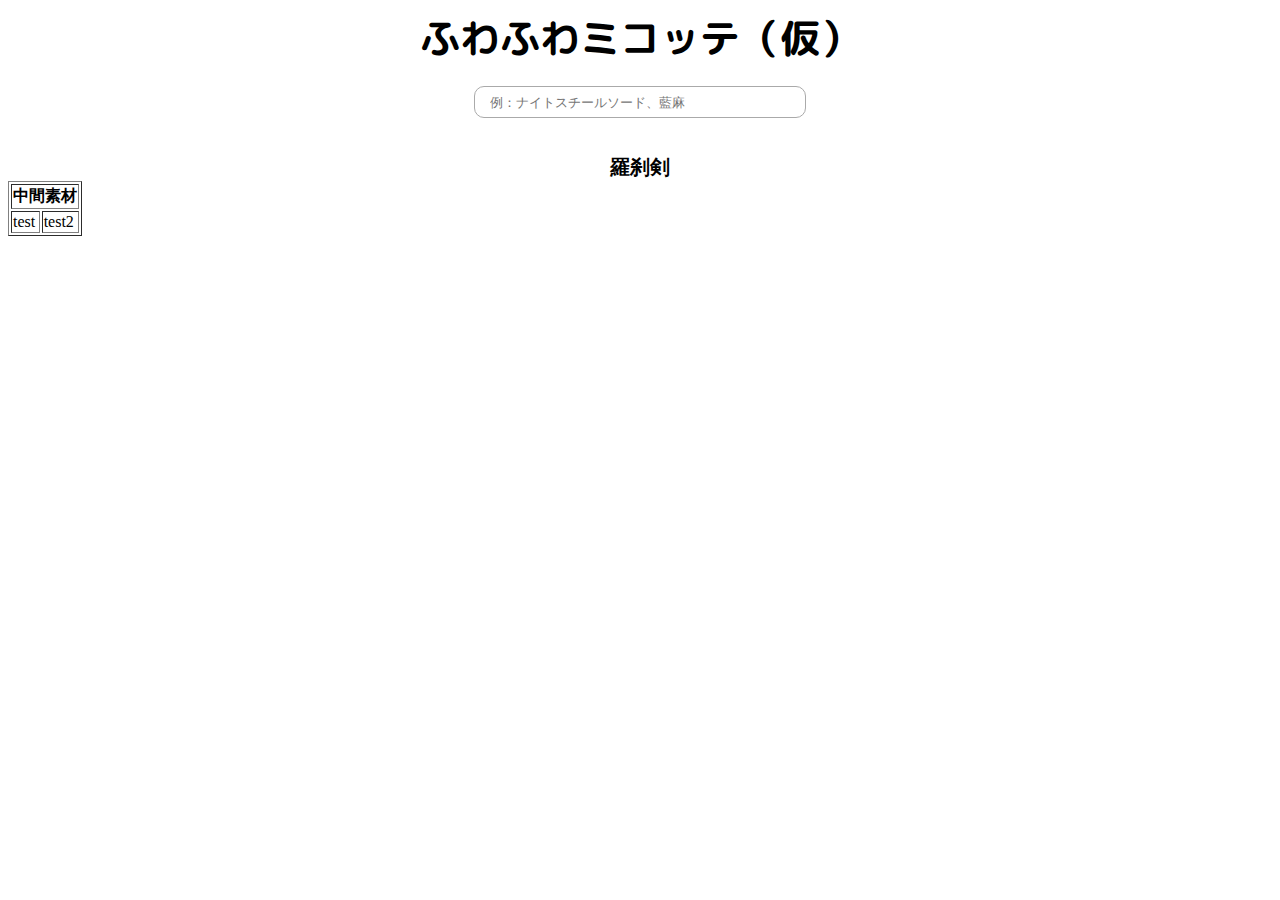
==== front/src/calculator.html @ 7d86efe2 "・ファイル名修正 ・検索結果ページ作成 ・個数計算部分　作成途中" ====
<!doctype html>
<html lang="ja">
    <head>
        <meta charset="utf-8">
        <link rel="stylesheet" href="css/calculator.css">
        <link rel="stylesheet" href="css/common.css">
        <link href="https://fonts.googleapis.com/css?family=M+PLUS+Rounded+1c" rel="stylesheet">
        <script src="js/calculator.js"></script>
        <script src="js/common.js"></script>
        <script src="js/data.js"></script>
        <title id="tabTitle">Skelton</title>
    </head>
    <body>
        <div class="titlename" id="pageTitle">Test</div>
		<br>
		<div class="search">
			<input type="text" id="search_input">
		</div>
		<br>
        <br>
        <div class="bold" id="item_name">羅刹剣</div>
        <table border="1">
            <tr>
                <th colspan="2">中間素材</th>
            </tr>
            <tr>
                <td>test</td>
                <td>test2</td>
            </tr>
        </table>
    </body>
</html>
---- front/src/css/calculator.css ----
.titlename {
  font-size: 40px;
  font-weight: bold;
  color: #000;
  font-family: 'M PLUS Rounded 1c', sans-serif;
  text-align: center; }

.search {
  text-align: center; }
  .search input {
    border: 1px solid #aaaaaa;
    border-radius: 10px;
    width: 300px;
    height: 30px;
    padding: 0px 15px 0px 15px; }

#item_name {
  text-align: center; }
---- front/src/css/common.css ----
.bold {
  font-weight: bold;
  font-size: 20px; }
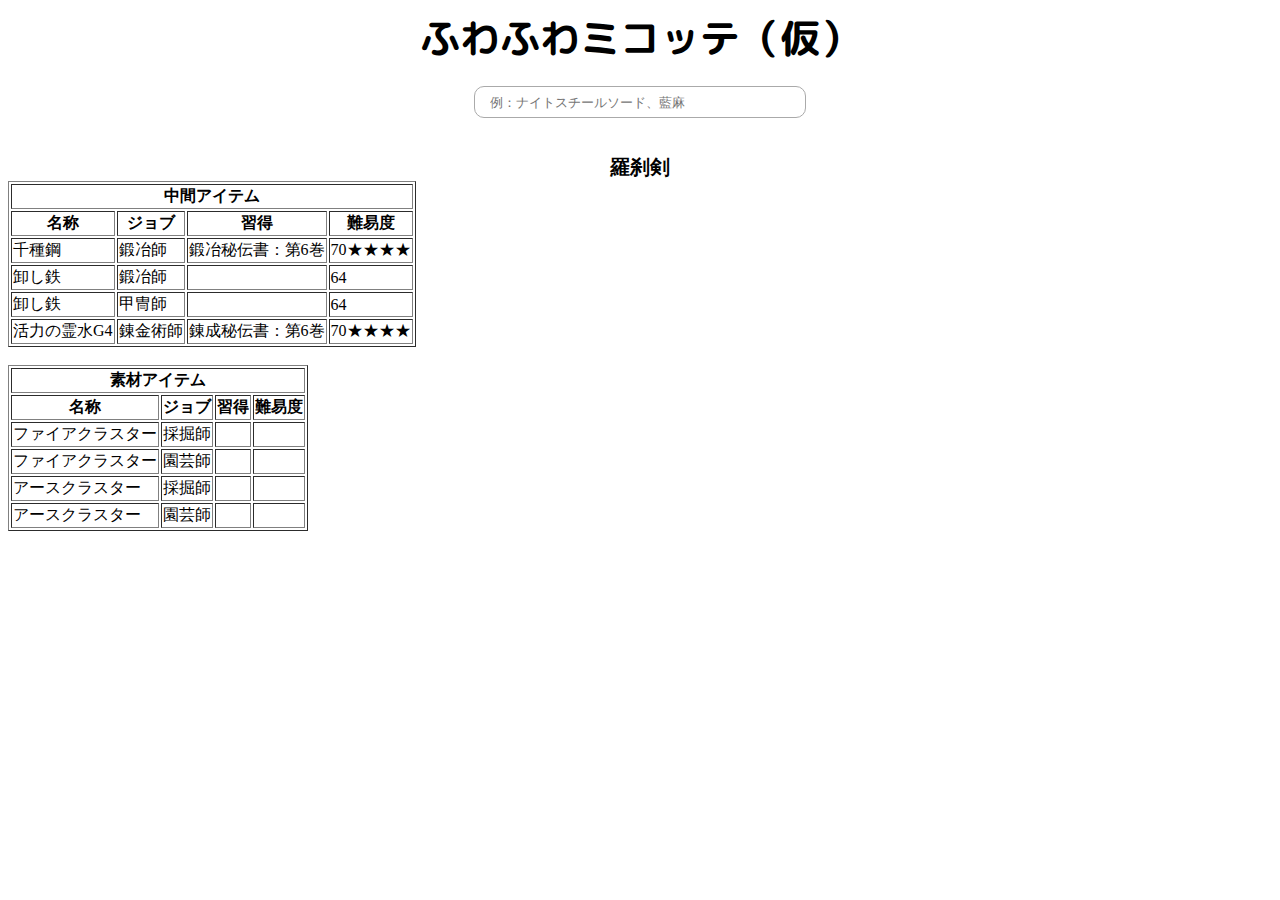
==== commit 3b7bf35f: "・結果画面　アイテム表示部分　作成途中" ====
--- a/front/src/calculator.html
+++ b/front/src/calculator.html
@@ -19,13 +19,27 @@
 		<br>
         <br>
         <div class="bold" id="item_name">羅刹剣</div>
-        <table border="1">
+        <table border="1" id="item_table">
             <tr>
-                <th colspan="2">中間素材</th>
+                <th colspan="4">中間アイテム</th>
             </tr>
             <tr>
-                <td>test</td>
-                <td>test2</td>
+                <th class="th_item">名称</th>
+                <th class="th_job">ジョブ</th>
+                <th class="th_learn">習得</th>
+                <th class="th_diff">難易度</th>
+            </tr>
+        </table>
+        <br>
+        <table border="1" id="mat_table">
+            <tr>
+                <th colspan="4">素材アイテム</th>
+            </tr>
+            <tr>
+                <th class="th_item">名称</th>
+                <th class="th_job">ジョブ</th>
+                <th class="th_learn">習得</th>
+                <th class="th_diff">難易度</th>
             </tr>
         </table>
     </body>
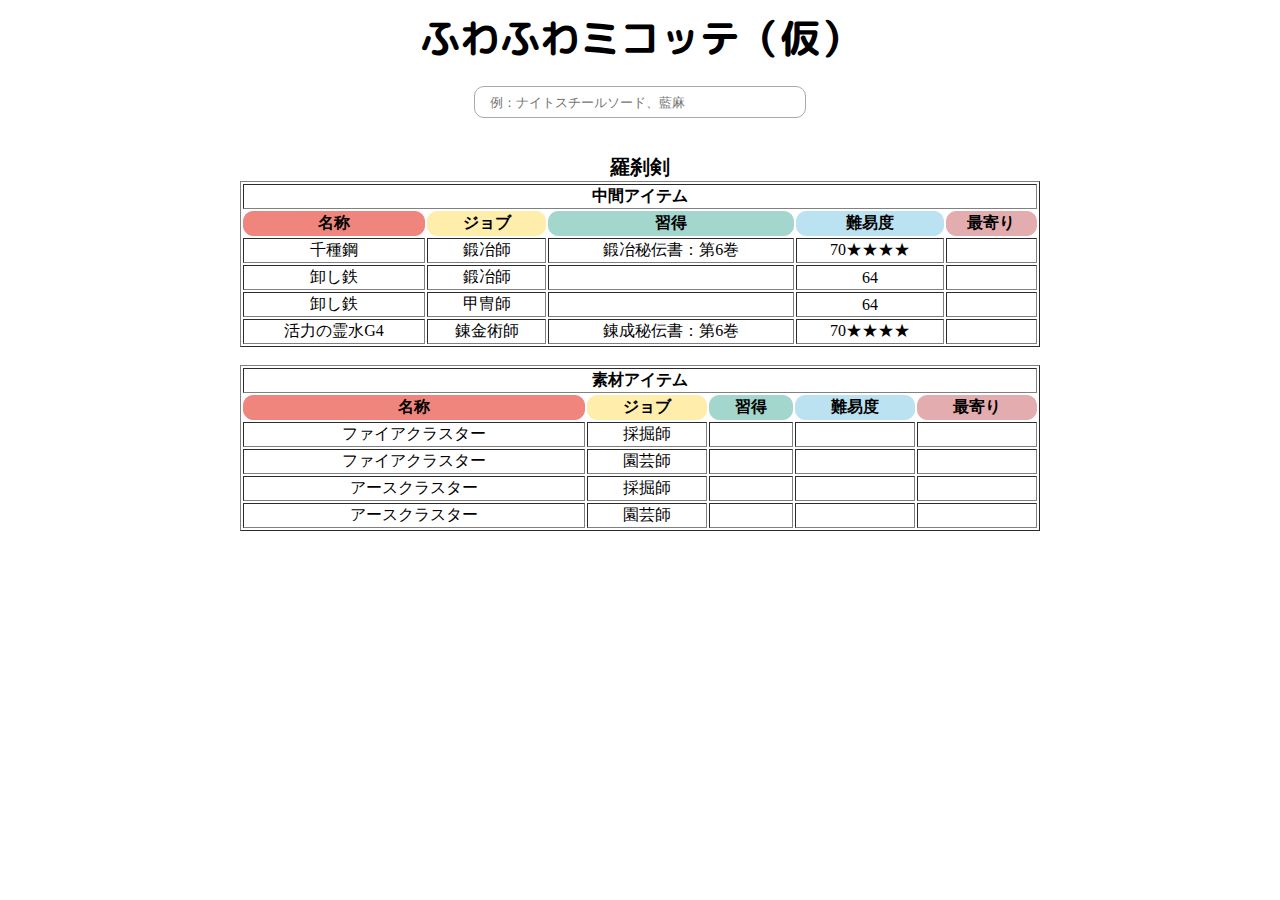
==== commit 32119f80: "・結果画面　アイテム表示部分　作成途中" ====
--- a/front/src/calculator.html
+++ b/front/src/calculator.html
@@ -19,28 +19,34 @@
 		<br>
         <br>
         <div class="bold" id="item_name">羅刹剣</div>
+        <div id="item_table_div">
         <table border="1" id="item_table">
             <tr>
-                <th colspan="4">中間アイテム</th>
+                <th colspan="5">中間アイテム</th>
             </tr>
             <tr>
                 <th class="th_item">名称</th>
                 <th class="th_job">ジョブ</th>
                 <th class="th_learn">習得</th>
                 <th class="th_diff">難易度</th>
+                <th class="th_telep">最寄り</th>
             </tr>
         </table>
+        </div>
         <br>
+        <div id="mat_table_div">
         <table border="1" id="mat_table">
             <tr>
-                <th colspan="4">素材アイテム</th>
+                <th colspan="5">素材アイテム</th>
             </tr>
             <tr>
                 <th class="th_item">名称</th>
                 <th class="th_job">ジョブ</th>
                 <th class="th_learn">習得</th>
                 <th class="th_diff">難易度</th>
+                <th class="th_telep">最寄り</th>
             </tr>
         </table>
+        </div>
     </body>
 </html>--- a/front/src/css/calculator.css
+++ b/front/src/css/calculator.css
@@ -16,3 +16,36 @@
 
 #item_name {
   text-align: center; }
+
+.th_item {
+  border: 1px solid #ef857d;
+  background-color: #ef857d;
+  border-radius: 10px; }
+
+.th_job {
+  border: 1px solid #ffedab;
+  background-color: #ffedab;
+  border-radius: 10px; }
+
+.th_learn {
+  border: 1px solid #a3d6cc;
+  background-color: #a3d6cc;
+  border-radius: 10px; }
+
+.th_diff {
+  border: 1px solid #bbe2f1;
+  background-color: #bbe2f1;
+  border-radius: 10px; }
+
+.th_telep {
+  border: 1px solid #e3acae;
+  background-color: #e3acae;
+  border-radius: 10px; }
+
+#item_table_div, #mat_table_div {
+  text-align: center; }
+
+#item_table, #mat_table {
+  margin-left: auto;
+  margin-right: auto;
+  width: 800px; }
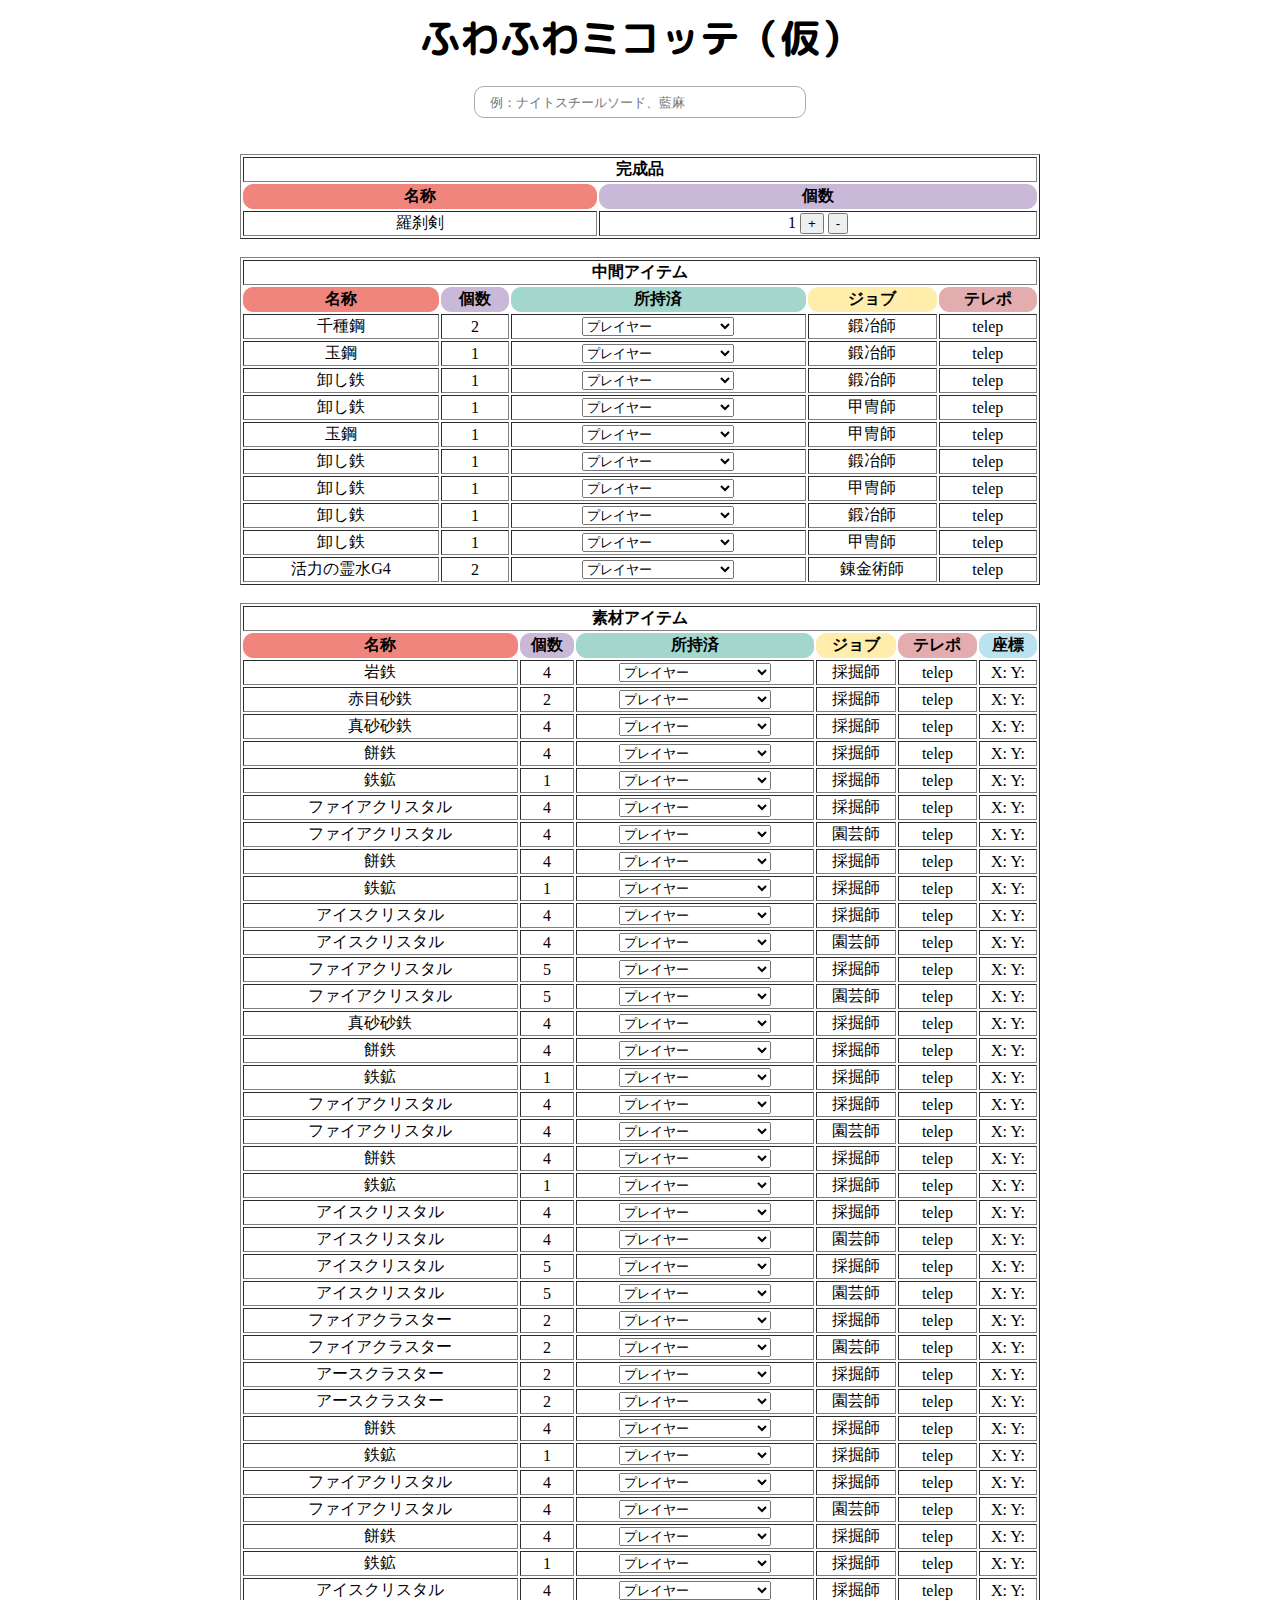
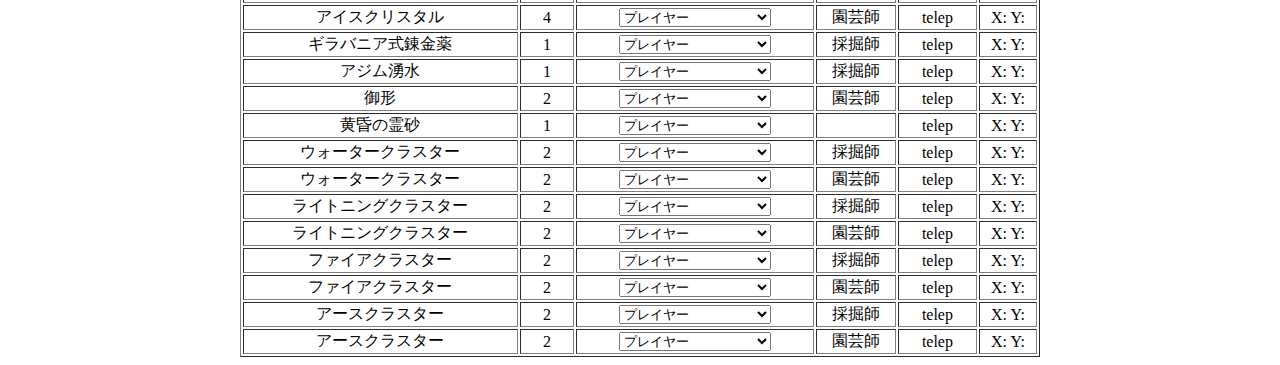
==== commit dfc4599d: "・結果画面　アイテム表示部分　作成途中" ====
--- a/front/src/calculator.html
+++ b/front/src/calculator.html
@@ -18,7 +18,27 @@
 		</div>
 		<br>
         <br>
-        <div class="bold" id="item_name">羅刹剣</div>
+        <!-- 完成アイテムリスト -->
+        <div id="comp_table_div">
+        <table border="1" id="comp_table">
+            <tr>
+                <th colspan="3">完成品</th>
+            </tr>
+            <tr>
+                <th class="th_item">名称</th>
+                <th class="th_num">個数</th>
+            </tr>
+            <tr>
+                <td>羅刹剣</td>
+                <td>1 
+                    <button>+</button>
+                    <button>-</button>
+                </td>
+            </tr>
+        </table>
+        </div>
+        <br>
+        <!-- 中間アイテムリスト -->
         <div id="item_table_div">
         <table border="1" id="item_table">
             <tr>
@@ -26,25 +46,27 @@
             </tr>
             <tr>
                 <th class="th_item">名称</th>
+                <th class="th_num">個数</th>
+                <th class="th_have">所持済</th>
                 <th class="th_job">ジョブ</th>
-                <th class="th_learn">習得</th>
-                <th class="th_diff">難易度</th>
-                <th class="th_telep">最寄り</th>
+                <th class="th_telep">テレポ</th>
             </tr>
         </table>
         </div>
         <br>
+        <!-- 素材リスト -->
         <div id="mat_table_div">
         <table border="1" id="mat_table">
             <tr>
-                <th colspan="5">素材アイテム</th>
+                <th colspan="6">素材アイテム</th>
             </tr>
             <tr>
                 <th class="th_item">名称</th>
+                <th class="th_num">個数</th>
+                <th class="th_have">所持済</th>
                 <th class="th_job">ジョブ</th>
-                <th class="th_learn">習得</th>
-                <th class="th_diff">難易度</th>
-                <th class="th_telep">最寄り</th>
+                <th class="th_telep">テレポ</th>
+                <th class="th_pos">座標</th>
             </tr>
         </table>
         </div>
--- a/front/src/css/calculator.css
+++ b/front/src/css/calculator.css
@@ -27,12 +27,12 @@
   background-color: #ffedab;
   border-radius: 10px; }
 
-.th_learn {
+.th_learn, .th_have {
   border: 1px solid #a3d6cc;
   background-color: #a3d6cc;
   border-radius: 10px; }
 
-.th_diff {
+.th_diff, .th_pos {
   border: 1px solid #bbe2f1;
   background-color: #bbe2f1;
   border-radius: 10px; }
@@ -42,10 +42,15 @@
   background-color: #e3acae;
   border-radius: 10px; }
 
-#item_table_div, #mat_table_div {
+.th_num {
+  border: 1px solid #cab8d9;
+  background-color: #cab8d9;
+  border-radius: 10px; }
+
+#item_table_div, #mat_table_div, #comp_table_div {
   text-align: center; }
 
-#item_table, #mat_table {
+#item_table, #mat_table, #comp_table {
   margin-left: auto;
   margin-right: auto;
   width: 800px; }
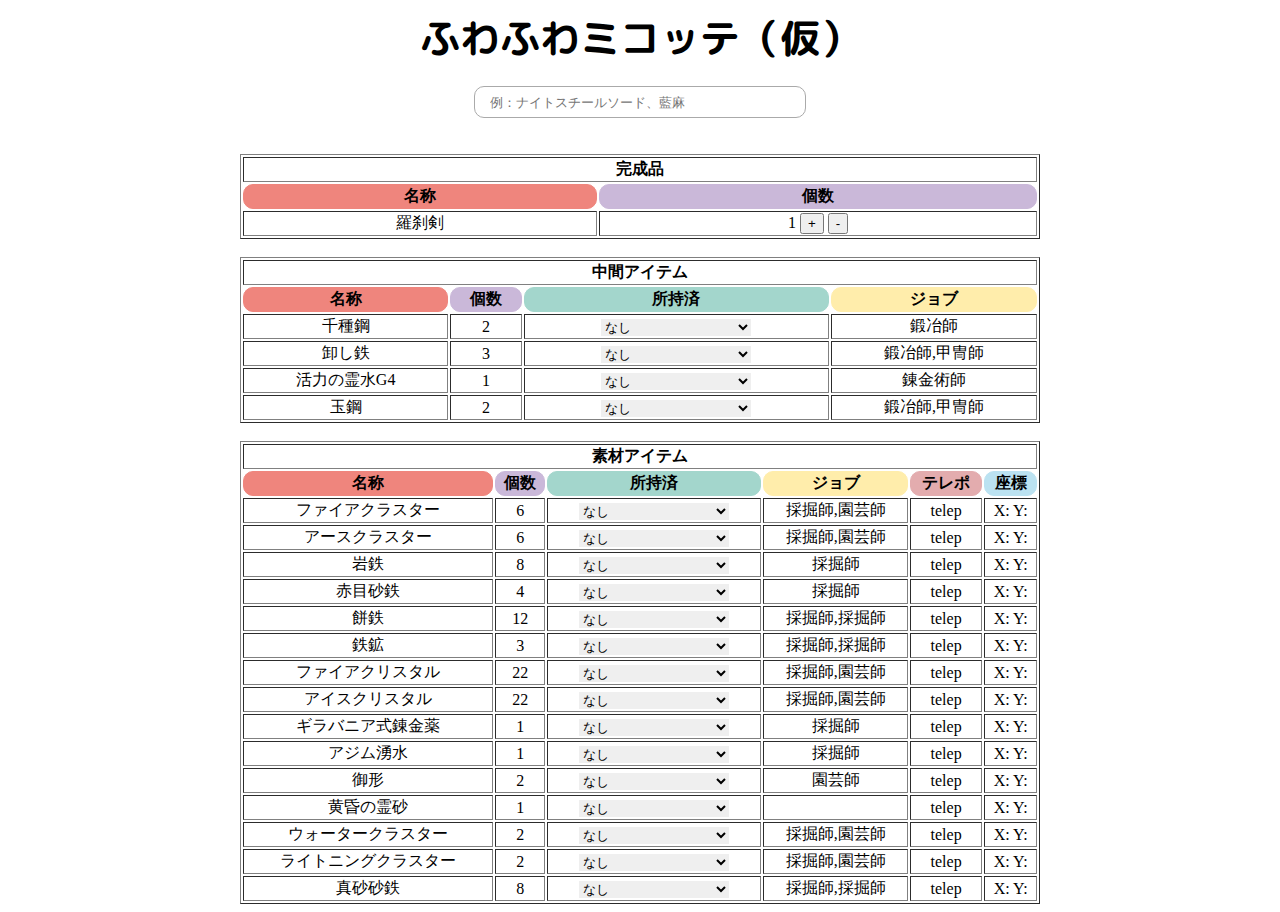
==== commit e9f773a9: "■検索結果作成 ・個数表記完成" ====
--- a/front/src/calculator.html
+++ b/front/src/calculator.html
@@ -42,14 +42,13 @@
         <div id="item_table_div">
         <table border="1" id="item_table">
             <tr>
-                <th colspan="5">中間アイテム</th>
+                <th colspan="4">中間アイテム</th>
             </tr>
             <tr>
                 <th class="th_item">名称</th>
                 <th class="th_num">個数</th>
                 <th class="th_have">所持済</th>
                 <th class="th_job">ジョブ</th>
-                <th class="th_telep">テレポ</th>
             </tr>
         </table>
         </div>
--- a/front/src/css/calculator.css
+++ b/front/src/css/calculator.css
@@ -54,3 +54,6 @@
   margin-left: auto;
   margin-right: auto;
   width: 800px; }
+
+select {
+  border: 0px solid #fff; }
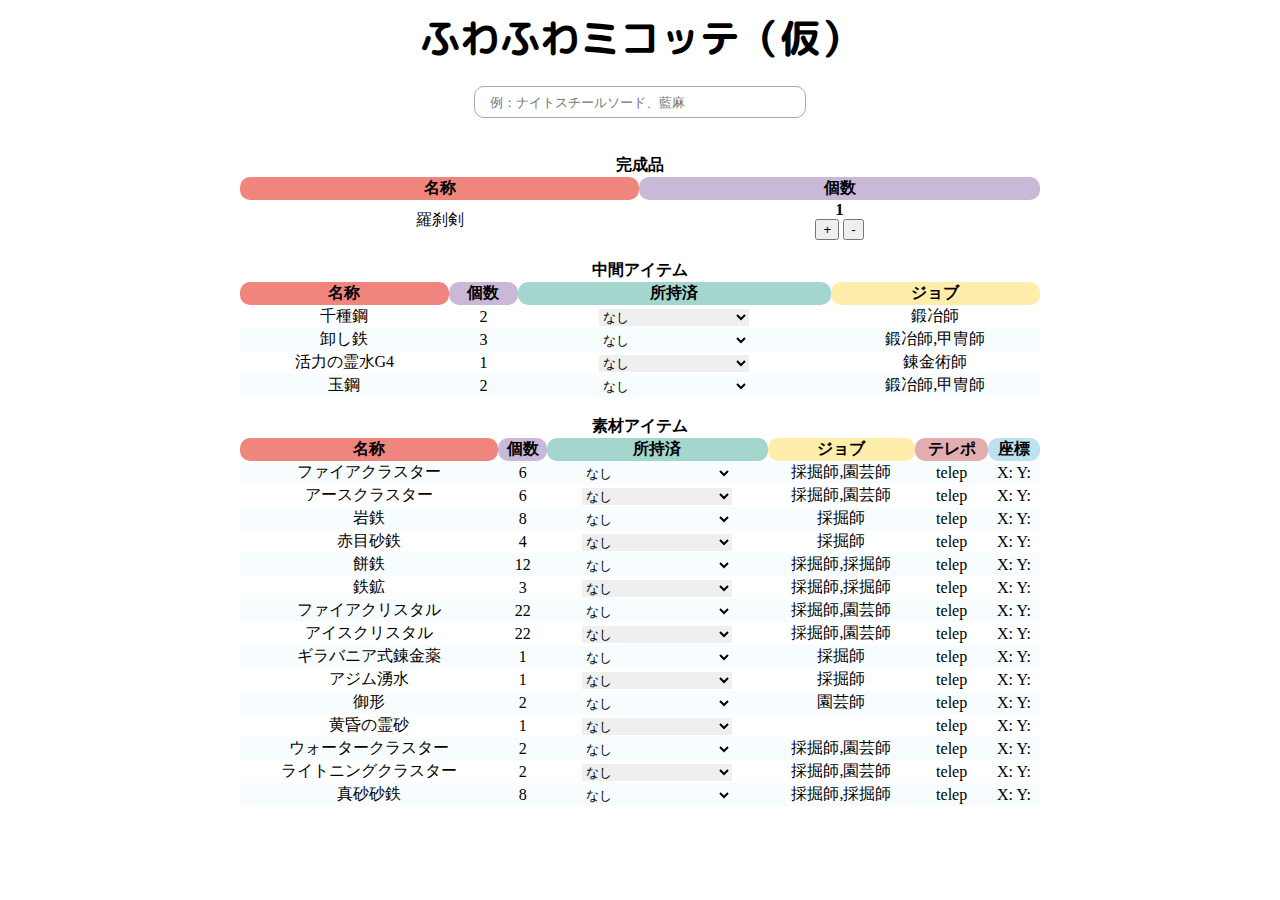
==== commit b5dd068e: "■検索結果作成 ・見た目整理 ・完成個数機能　対応中" ====
--- a/front/src/calculator.html
+++ b/front/src/calculator.html
@@ -20,19 +20,20 @@
         <br>
         <!-- 完成アイテムリスト -->
         <div id="comp_table_div">
-        <table border="1" id="comp_table">
+        <table id="comp_table">
             <tr>
                 <th colspan="3">完成品</th>
             </tr>
             <tr>
-                <th class="th_item">名称</th>
+                <th class="th_name">名称</th>
                 <th class="th_num">個数</th>
             </tr>
             <tr>
                 <td>羅刹剣</td>
-                <td>1 
-                    <button>+</button>
-                    <button>-</button>
+                <td>
+                    <div id="comp_num">1</div>
+                    <button id="comp_plus">+</button>
+                    <button id="comp_minus">-</button>
                 </td>
             </tr>
         </table>
@@ -40,34 +41,12 @@
         <br>
         <!-- 中間アイテムリスト -->
         <div id="item_table_div">
-        <table border="1" id="item_table">
-            <tr>
-                <th colspan="4">中間アイテム</th>
-            </tr>
-            <tr>
-                <th class="th_item">名称</th>
-                <th class="th_num">個数</th>
-                <th class="th_have">所持済</th>
-                <th class="th_job">ジョブ</th>
-            </tr>
-        </table>
+            <table id="item_table"></table>
         </div>
         <br>
         <!-- 素材リスト -->
         <div id="mat_table_div">
-        <table border="1" id="mat_table">
-            <tr>
-                <th colspan="6">素材アイテム</th>
-            </tr>
-            <tr>
-                <th class="th_item">名称</th>
-                <th class="th_num">個数</th>
-                <th class="th_have">所持済</th>
-                <th class="th_job">ジョブ</th>
-                <th class="th_telep">テレポ</th>
-                <th class="th_pos">座標</th>
-            </tr>
-        </table>
+            <table id="mat_table"></table>
         </div>
     </body>
 </html>--- a/front/src/css/calculator.css
+++ b/front/src/css/calculator.css
@@ -17,33 +17,27 @@
 #item_name {
   text-align: center; }
 
-.th_item {
-  border: 1px solid #ef857d;
+.th_name {
   background-color: #ef857d;
   border-radius: 10px; }
 
 .th_job {
-  border: 1px solid #ffedab;
   background-color: #ffedab;
   border-radius: 10px; }
 
 .th_learn, .th_have {
-  border: 1px solid #a3d6cc;
   background-color: #a3d6cc;
   border-radius: 10px; }
 
 .th_diff, .th_pos {
-  border: 1px solid #bbe2f1;
   background-color: #bbe2f1;
   border-radius: 10px; }
 
 .th_telep {
-  border: 1px solid #e3acae;
   background-color: #e3acae;
   border-radius: 10px; }
 
 .th_num {
-  border: 1px solid #cab8d9;
   background-color: #cab8d9;
   border-radius: 10px; }
 
@@ -53,7 +47,28 @@
 #item_table, #mat_table, #comp_table {
   margin-left: auto;
   margin-right: auto;
-  width: 800px; }
+  width: 800px;
+  border-collapse: collapse; }
+
+.select_color {
+  background-color: #f7fcfe; }
+
+.td_color {
+  border-top: 0 solid #000;
+  border-bottom: 0 solid #000;
+  border-left: 0 solid #000;
+  border-right: 0 solid #000;
+  background-color: #f7fcfe; }
+
+.td_color_odd {
+  border-top: 0 solid #000;
+  border-bottom: 0 solid #000;
+  border-left: 0 solid #000;
+  border-right: 0 solid #000;
+  background-color: #fff; }
 
 select {
   border: 0px solid #fff; }
+
+#comp_num {
+  font-weight: bold; }
